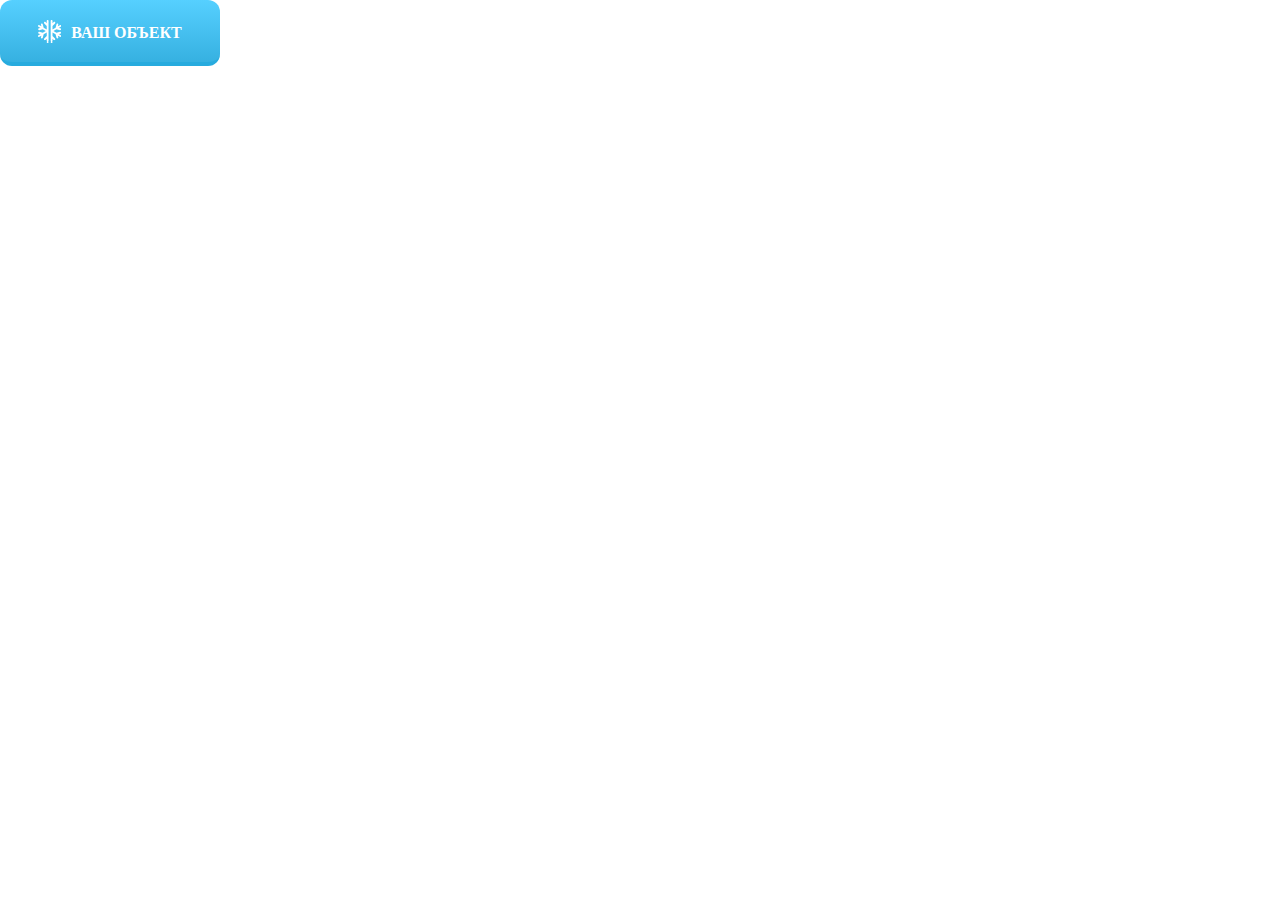
==== components.html @ dc1196e4 "16 января 2024" ====
<!DOCTYPE html>
<html lang="en">
  <head>
    <meta charset="UTF-8" />
    <meta name="viewport" content="width=device-width, initial-scale=1.0" />
    <title>Компоненты</title>
    <link rel="stylesheet" href="css/norm.css" />
    <link rel="stylesheet" href="css/style-min.css" />
  </head>
  <body>
    <!-- Основная кнопка  -->
    <button class="blue-button">
      <div class="blue-button__ico"></div>
      <div class="blue-button__text">ВАШ ОБЪЕКТ</div>
    </button>
  </body>
</html>
---- css/norm.css ----
/* Document
 * ========================================================================== */

/**
 * 1. Correct the line height in all browsers.
 * 2. Prevent adjustments of font size after orientation changes in iOS.
 */

:where(html) {
  line-height: 1.15; /* 1 */
  -webkit-text-size-adjust: 100%; /* 2 */
  text-size-adjust: 100%; /* 2 */
}

/* Sections
   * ========================================================================== */

/**
   * Correct the font size and margin on `h1` elements within `section` and
   * `article` contexts in Chrome, Edge, Firefox, and Safari.
   */

:where(h1) {
  font-size: 2em;
  margin-block-end: 0.67em;
  margin-block-start: 0.67em;
}

/* Grouping content
   * ========================================================================== */

/**
   * Remove the margin on nested lists in Chrome, Edge, and Safari.
   */

:where(dl, ol, ul) :where(dl, ol, ul) {
  margin-block-end: 0;
  margin-block-start: 0;
}

/**
   * 1. Add the correct box sizing in Firefox.
   * 2. Correct the inheritance of border color in Firefox.
   */

:where(hr) {
  box-sizing: content-box; /* 1 */
  color: inherit; /* 2 */
  height: 0; /* 1 */
}

/* Text-level semantics
   * ========================================================================== */

/**
   * Add the correct text decoration in Safari.
   */

:where(abbr[title]) {
  text-decoration: underline;
  text-decoration: underline dotted;
}

/**
   * Add the correct font weight in Chrome, Edge, and Safari.
   */

:where(b, strong) {
  font-weight: bolder;
}

/**
   * 1. Correct the inheritance and scaling of font size in all browsers.
   * 2. Correct the odd `em` font sizing in all browsers.
   */

:where(code, kbd, pre, samp) {
  font-family: monospace, monospace; /* 1 */
  font-size: 1em; /* 2 */
}

/**
   * Add the correct font size in all browsers.
   */

:where(small) {
  font-size: 80%;
}

/* Tabular data
   * ========================================================================== */

/**
   * 1. Correct table border color in Chrome, Edge, and Safari.
   * 2. Remove text indentation from table contents in Chrome, Edge, and Safari.
   */

:where(table) {
  border-color: currentColor; /* 1 */
  text-indent: 0; /* 2 */
}

/* Forms
   * ========================================================================== */

/**
   * Remove the margin on controls in Safari.
   */

:where(button, input, select) {
  margin: 0;
}

/**
   * Remove the inheritance of text transform in Firefox.
   */

:where(button) {
  text-transform: none;
}

/**
   * Correct the inability to style buttons in iOS and Safari.
   */

:where(
    button,
    input:is([type="button" i], [type="reset" i], [type="submit" i])
  ) {
  -webkit-appearance: button;
}

/**
   * Add the correct vertical alignment in Chrome, Edge, and Firefox.
   */

:where(progress) {
  vertical-align: baseline;
}

/**
   * Remove the inheritance of text transform in Firefox.
   */

:where(select) {
  text-transform: none;
}

/**
   * Remove the margin in Firefox and Safari.
   */

:where(textarea) {
  margin: 0;
}

/**
   * 1. Correct the odd appearance in Chrome, Edge, and Safari.
   * 2. Correct the outline style in Safari.
   */

:where(input[type="search" i]) {
  -webkit-appearance: textfield; /* 1 */
  outline-offset: -2px; /* 2 */
}

/**
   * Correct the cursor style of increment and decrement buttons in Safari.
   */

::-webkit-inner-spin-button,
::-webkit-outer-spin-button {
  height: auto;
}

/**
   * Correct the text style of placeholders in Chrome, Edge, and Safari.
   */

::-webkit-input-placeholder {
  color: inherit;
  opacity: 0.54;
}

/**
   * Remove the inner padding in Chrome, Edge, and Safari on macOS.
   */

::-webkit-search-decoration {
  -webkit-appearance: none;
}

/**
   * 1. Correct the inability to style upload buttons in iOS and Safari.
   * 2. Change font properties to `inherit` in Safari.
   */

::-webkit-file-upload-button {
  -webkit-appearance: button; /* 1 */
  font: inherit; /* 2 */
}

/**
   * Remove the inner border and padding of focus outlines in Firefox.
   */

:where(
    button,
    input:is(
        [type="button" i],
        [type="color" i],
        [type="reset" i],
        [type="submit" i]
      )
  )::-moz-focus-inner {
  border-style: none;
  padding: 0;
}

/**
   * Restore the focus outline styles unset by the previous rule in Firefox.
   */

:where(
    button,
    input:is(
        [type="button" i],
        [type="color" i],
        [type="reset" i],
        [type="submit" i]
      )
  )::-moz-focusring {
  outline: 1px dotted ButtonText;
}

/**
   * Remove the additional :invalid styles in Firefox.
   */

:where(:-moz-ui-invalid) {
  box-shadow: none;
}

/* Interactive
   * ========================================================================== */

/*
   * Add the correct styles in Safari.
   */

:where(dialog) {
  background-color: white;
  border: solid;
  color: black;
  height: -moz-fit-content;
  height: fit-content;
  left: 0;
  margin: auto;
  padding: 1em;
  position: absolute;
  right: 0;
  width: -moz-fit-content;
  width: fit-content;
}

:where(dialog:not([open])) {
  display: none;
}

/*
   * Add the correct display in all browsers.
   */

:where(summary) {
  display: list-item;
}
---- css/style-min.css ----
@font-face{font-family:"Museo Sans Cyrl";font-style:normal;font-weight:300;src:local("MuseoSansCyrl300"),url("../fonts/woff2/MuseoSansCyrl300.woff2") format "woff2",url("../fonts/woff/MuseoSansCyrl300.woff") format "woff",url "../fonts/ttf/MuseoSansCyrl300.ttf" format "ttf",url "../fonts/eot/MuseoSansCyrl300.eot" format "eot";font-display:swap}@font-face{font-family:"Museo Sans Cyrl";font-style:normal;font-weight:500;src:local("MuseoSansCyrl500"),url("../fonts/woff2/MuseoSansCyrl500.woff2") format "woff2",url("../fonts/woff/MuseoSansCyrl500.woff") format "woff",url("../fonts/ttf/MuseoSansCyrl500.ttf") format "ttf",url("../fonts/eot/MuseoSansCyrl500.eot") format "eot";font-display:swap}@font-face{font-family:"Museo Sans Cyrl";font-style:normal;font-weight:700;src:local("MuseoSansCyrl700"),url("../fonts/woff2/MuseoSansCyrl700.woff2") format "woff2",url("../fonts/woff/MuseoSansCyrl700.woff") format "woff",url("../fonts/ttf/MuseoSansCyrl700.ttf") format "ttf",url("../fonts/eot/MuseoSansCyrl700.eot") format "eot";font-display:swap}@font-face{font-family:"Museo Sans Cyrl";font-style:normal;font-weight:900;src:local("MuseoSansCyrl900"),url("../fonts/woff2/MuseoSansCyrl900.woff2") format "woff2",url("../fonts/woff/MuseoSansCyrl900.woff") format "woff",url("../fonts/ttf/MuseoSansCyrl900.ttf") format "ttf",url("../fonts/eot/MuseoSansCyrl900.eot") format "eot";font-display:swap}html{box-sizing:border-box}*,::after,::before{box-sizing:inherit}body{margin:0;font-family:Arial,Helvetica,sans-serif;font-size:42px}a{text-decoration:none}img{max-width:100%}button{padding:0}.blue-button{background:linear-gradient(#56d0ff 0%, #36b1e1 100%);border:none;border-radius:12px;border-bottom:4px solid #27abde;min-width:220px;display:flex;justify-content:center;align-items:center;cursor:pointer}.blue-button__text{color:#fff;font-family:"Museo Sans Cyrl";font-size:16px;font-weight:600;margin:24px 0 20px}.blue-button__ico{width:23px;height:23px;margin-right:10px;background-image:url(../img/snowflake.svg)}
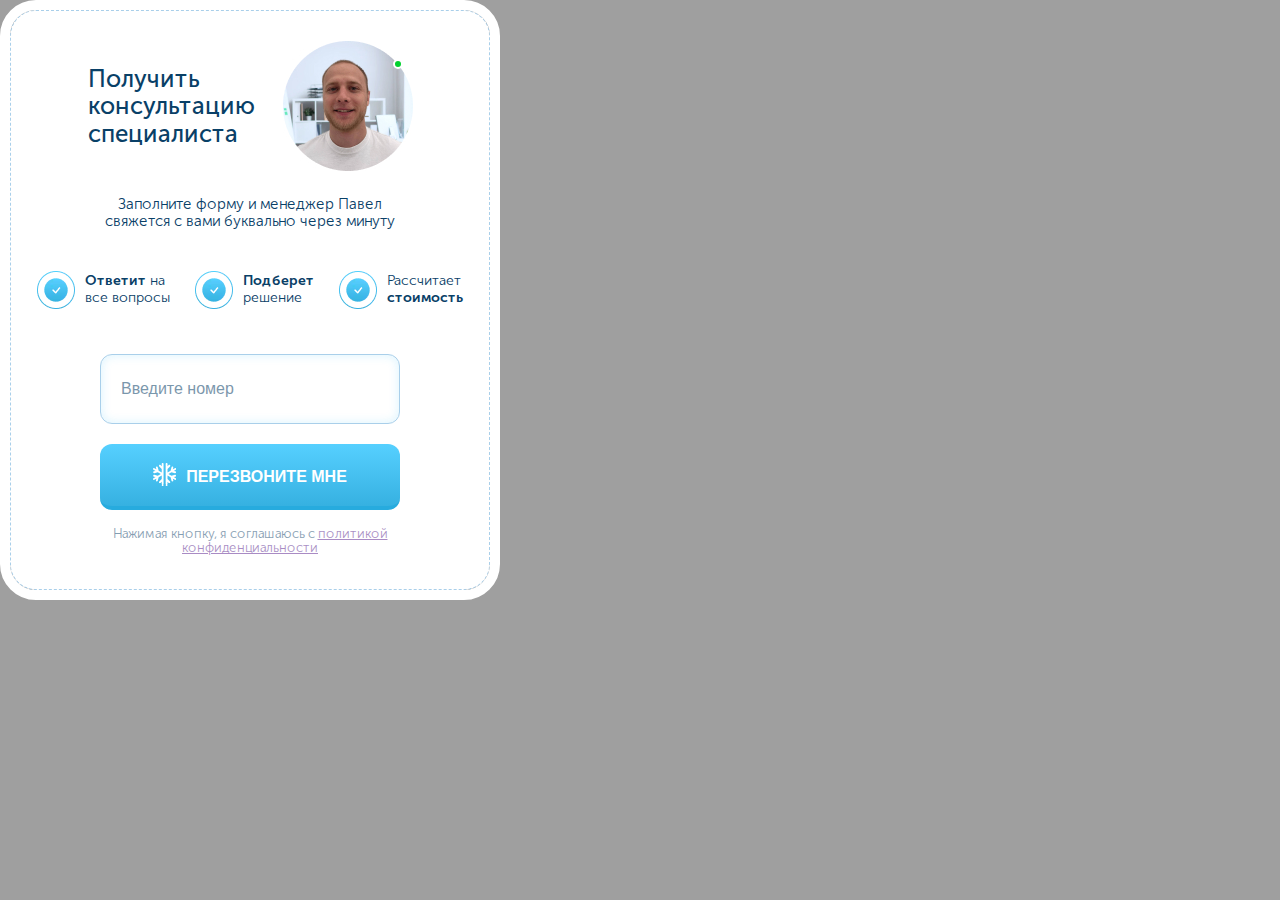
==== commit c851595a: "17 января 2024" ====
--- a/components.html
+++ b/components.html
@@ -9,9 +9,77 @@
   </head>
   <body>
     <!-- Основная кнопка  -->
-    <button class="blue-button">
+    <!-- <button class="blue-button">
       <div class="blue-button__ico"></div>
       <div class="blue-button__text">ВАШ ОБЪЕКТ</div>
-    </button>
+    </button> -->
+
+    <!-- Поле ввода -->
+    <!-- <input
+      class="input-tel"
+      type="tel"
+      pattern="\+7\-[0-9]{3}\-[0-9]{3}\-[0-9]{2}\-[0-9]{2}"
+      placeholder="Введите номер"
+      required
+    /> -->
+
+    <!-- Пункт описания работы -->
+    <!-- <div class="will-do-point">
+      <div class="will-do-point__img"></div>
+      <div class="will-do-point__text">
+        <strong>Ответит</strong> на <br />все вопросы
+      </div>
+    </div> -->
+
+    <!-- Форма получить консультацию -->
+    <form action="" class="get-consultation-form">
+      <div class="get-consultation-form__header">
+        <div class="get-consultation-form__header-text">
+          Получить консультацию специалиста
+        </div>
+        <div class="get-consultation-form__header-img"></div>
+      </div>
+      <div class="get-consultation-form__description">
+        Заполните форму и менеджер Павел свяжется с вами буквально через минуту
+      </div>
+      <div class="get-consultation-form__will-do">
+        <div class="will-do-point">
+          <div class="will-do-point__img"></div>
+          <div class="will-do-point__text">
+            <strong>Ответит</strong> на <br />все вопросы
+          </div>
+        </div>
+        <div class="will-do-point">
+          <div class="will-do-point__img"></div>
+          <div class="will-do-point__text">
+            <strong>Подберет</strong> <br />
+            решение
+          </div>
+        </div>
+        <div class="will-do-point">
+          <div class="will-do-point__img"></div>
+          <div class="will-do-point__text">
+            Рассчитает <br />
+            <strong>стоимость</strong>
+          </div>
+        </div>
+      </div>
+      <input
+        class="input-tel get-consultation-form__input-tel"
+        type="tel"
+        pattern="\+7\-[0-9]{3}\-[0-9]{3}\-[0-9]{2}\-[0-9]{2}"
+        placeholder="Введите номер"
+        required
+      />
+      <button class="blue-button get-consultation-form__blue-button">
+        <div class="blue-button__ico"></div>
+        <div class="blue-button__text">ПЕРЕЗВОНИТЕ МНЕ</div>
+      </button>
+
+      <div class="get-consultation-form__footer">
+        Нажимая кнопку, я соглашаюсь с
+        <a href="">политикой конфиденциальности</a>
+      </div>
+    </form>
   </body>
 </html>
--- a/css/style-min.css
+++ b/css/style-min.css
@@ -1 +1 @@
-@font-face{font-family:"Museo Sans Cyrl";font-style:normal;font-weight:300;src:local("MuseoSansCyrl300"),url("../fonts/woff2/MuseoSansCyrl300.woff2") format "woff2",url("../fonts/woff/MuseoSansCyrl300.woff") format "woff",url "../fonts/ttf/MuseoSansCyrl300.ttf" format "ttf",url "../fonts/eot/MuseoSansCyrl300.eot" format "eot";font-display:swap}@font-face{font-family:"Museo Sans Cyrl";font-style:normal;font-weight:500;src:local("MuseoSansCyrl500"),url("../fonts/woff2/MuseoSansCyrl500.woff2") format "woff2",url("../fonts/woff/MuseoSansCyrl500.woff") format "woff",url("../fonts/ttf/MuseoSansCyrl500.ttf") format "ttf",url("../fonts/eot/MuseoSansCyrl500.eot") format "eot";font-display:swap}@font-face{font-family:"Museo Sans Cyrl";font-style:normal;font-weight:700;src:local("MuseoSansCyrl700"),url("../fonts/woff2/MuseoSansCyrl700.woff2") format "woff2",url("../fonts/woff/MuseoSansCyrl700.woff") format "woff",url("../fonts/ttf/MuseoSansCyrl700.ttf") format "ttf",url("../fonts/eot/MuseoSansCyrl700.eot") format "eot";font-display:swap}@font-face{font-family:"Museo Sans Cyrl";font-style:normal;font-weight:900;src:local("MuseoSansCyrl900"),url("../fonts/woff2/MuseoSansCyrl900.woff2") format "woff2",url("../fonts/woff/MuseoSansCyrl900.woff") format "woff",url("../fonts/ttf/MuseoSansCyrl900.ttf") format "ttf",url("../fonts/eot/MuseoSansCyrl900.eot") format "eot";font-display:swap}html{box-sizing:border-box}*,::after,::before{box-sizing:inherit}body{margin:0;font-family:Arial,Helvetica,sans-serif;font-size:42px}a{text-decoration:none}img{max-width:100%}button{padding:0}.blue-button{background:linear-gradient(#56d0ff 0%, #36b1e1 100%);border:none;border-radius:12px;border-bottom:4px solid #27abde;min-width:220px;display:flex;justify-content:center;align-items:center;cursor:pointer}.blue-button__text{color:#fff;font-family:"Museo Sans Cyrl";font-size:16px;font-weight:600;margin:24px 0 20px}.blue-button__ico{width:23px;height:23px;margin-right:10px;background-image:url(../img/snowflake.svg)}+@font-face{font-family:"Museo Sans Cyrl";font-style:normal;font-weight:300;src:url("/fonts/woff2/MuseoSansCyrl300.woff2") format("woff2"),url("/fonts/woff/MuseoSansCyrl300.woff") format("woff"),url "/fonts/ttf/MuseoSansCyrl300.ttf" format("ttf"),url "/fonts/eot/MuseoSansCyrl300.eot" format("eot");font-display:swap}@font-face{font-family:"Museo Sans Cyrl";font-style:normal;font-weight:500;src:local("MuseoSansCyrl500"),url("../fonts/woff2/MuseoSansCyrl500.woff2") format("woff2"),url("../fonts/woff/MuseoSansCyrl500.woff") format("woff"),url("../fonts/ttf/MuseoSansCyrl500.ttf") format("ttf"),url("../fonts/eot/MuseoSansCyrl500.eot") format("eot");font-display:swap}@font-face{font-family:"Museo Sans Cyrl";font-style:normal;font-weight:700;src:local("MuseoSansCyrl700"),url("../fonts/woff2/MuseoSansCyrl700.woff2") format("woff2"),url("../fonts/woff/MuseoSansCyrl700.woff") format("woff"),url("../fonts/ttf/MuseoSansCyrl700.ttf") format("ttf"),url("../fonts/eot/MuseoSansCyrl700.eot") format("eot");font-display:swap}@font-face{font-family:"Museo Sans Cyrl";font-style:normal;font-weight:900;src:local("MuseoSansCyrl900"),url("../fonts/woff2/MuseoSansCyrl900.woff2") format("woff2"),url("../fonts/woff/MuseoSansCyrl900.woff") format("woff"),url("../fonts/ttf/MuseoSansCyrl900.ttf") format("ttf"),url("../fonts/eot/MuseoSansCyrl900.eot") format("eot");font-display:swap}html{box-sizing:border-box}*,::after,::before{box-sizing:inherit}body{margin:0;font-family:"Museo Sans Cyrl",sans-serif;font-size:42px;background-color:rgba(73,73,73,.527)}a{text-decoration:none}img{max-width:100%}button{padding:0}.blue-button{background:linear-gradient(#56d0ff 0%, #36b1e1 100%);border:none;border-radius:12px;border-bottom:4px solid #27abde;min-width:220px;display:flex;justify-content:center;align-items:center;cursor:pointer}.blue-button__text{color:#fff;font-size:16px;font-weight:600;margin:24px 0 20px}.blue-button__ico{width:23px;height:23px;margin-right:10px;background-image:url(../img/snowflake.svg)}.input-tel{border-radius:12px;border:1px solid #a9cfea;background:#fff;box-shadow:0px 0px 10px 1px rgba(41,190,249,.15) inset;height:70px;width:300px;padding-left:20px;color:#094067;font-size:16px;font-weight:300}.will-do-point{display:flex;height:38px;background-color:#fff;align-items:center}.will-do-point__img{height:38px;width:38px;background-image:url(../img/pin.webp);margin-right:10px}.will-do-point__text{color:#094067;font-size:14px;font-weight:300}.will-do-point__text strong{font-weight:600}.get-consultation-form{display:flex;flex-direction:column;align-items:center;max-width:480px;min-width:350px;min-height:580px;margin:10px;border-radius:26px;border:1px dashed #a9cfea;outline:10px #fff solid;background-color:#fff}.get-consultation-form__header{display:flex;justify-content:center;padding-top:30px}.get-consultation-form__header-text{color:#094067;font-size:24px;font-weight:400;max-width:175px;margin-right:20px;align-self:center}.get-consultation-form__header-img{width:130px;height:130px;background-image:url(../img/pasha.webp)}.get-consultation-form__header-img::after{position:relative;display:inline-block;top:-10px;left:110px;content:"";width:10px;height:10px;background:#00d02e;border-radius:100%;border:2px #fff solid}.get-consultation-form__description{width:320px;color:#094067;text-align:center;font-size:15px;font-weight:300;padding-top:25px;margin-bottom:40px}.get-consultation-form__will-do{display:flex;flex-wrap:wrap;justify-content:center;gap:25px;margin-bottom:45px}.get-consultation-form__input-tel{margin-bottom:20px}.get-consultation-form__blue-button{width:300px}.get-consultation-form__footer{padding-top:17px;max-width:360px;opacity:.5;color:#094067;font-size:13px;font-weight:300;text-align:center;margin-bottom:20px}.get-consultation-form__footer a{text-decoration-line:underline}